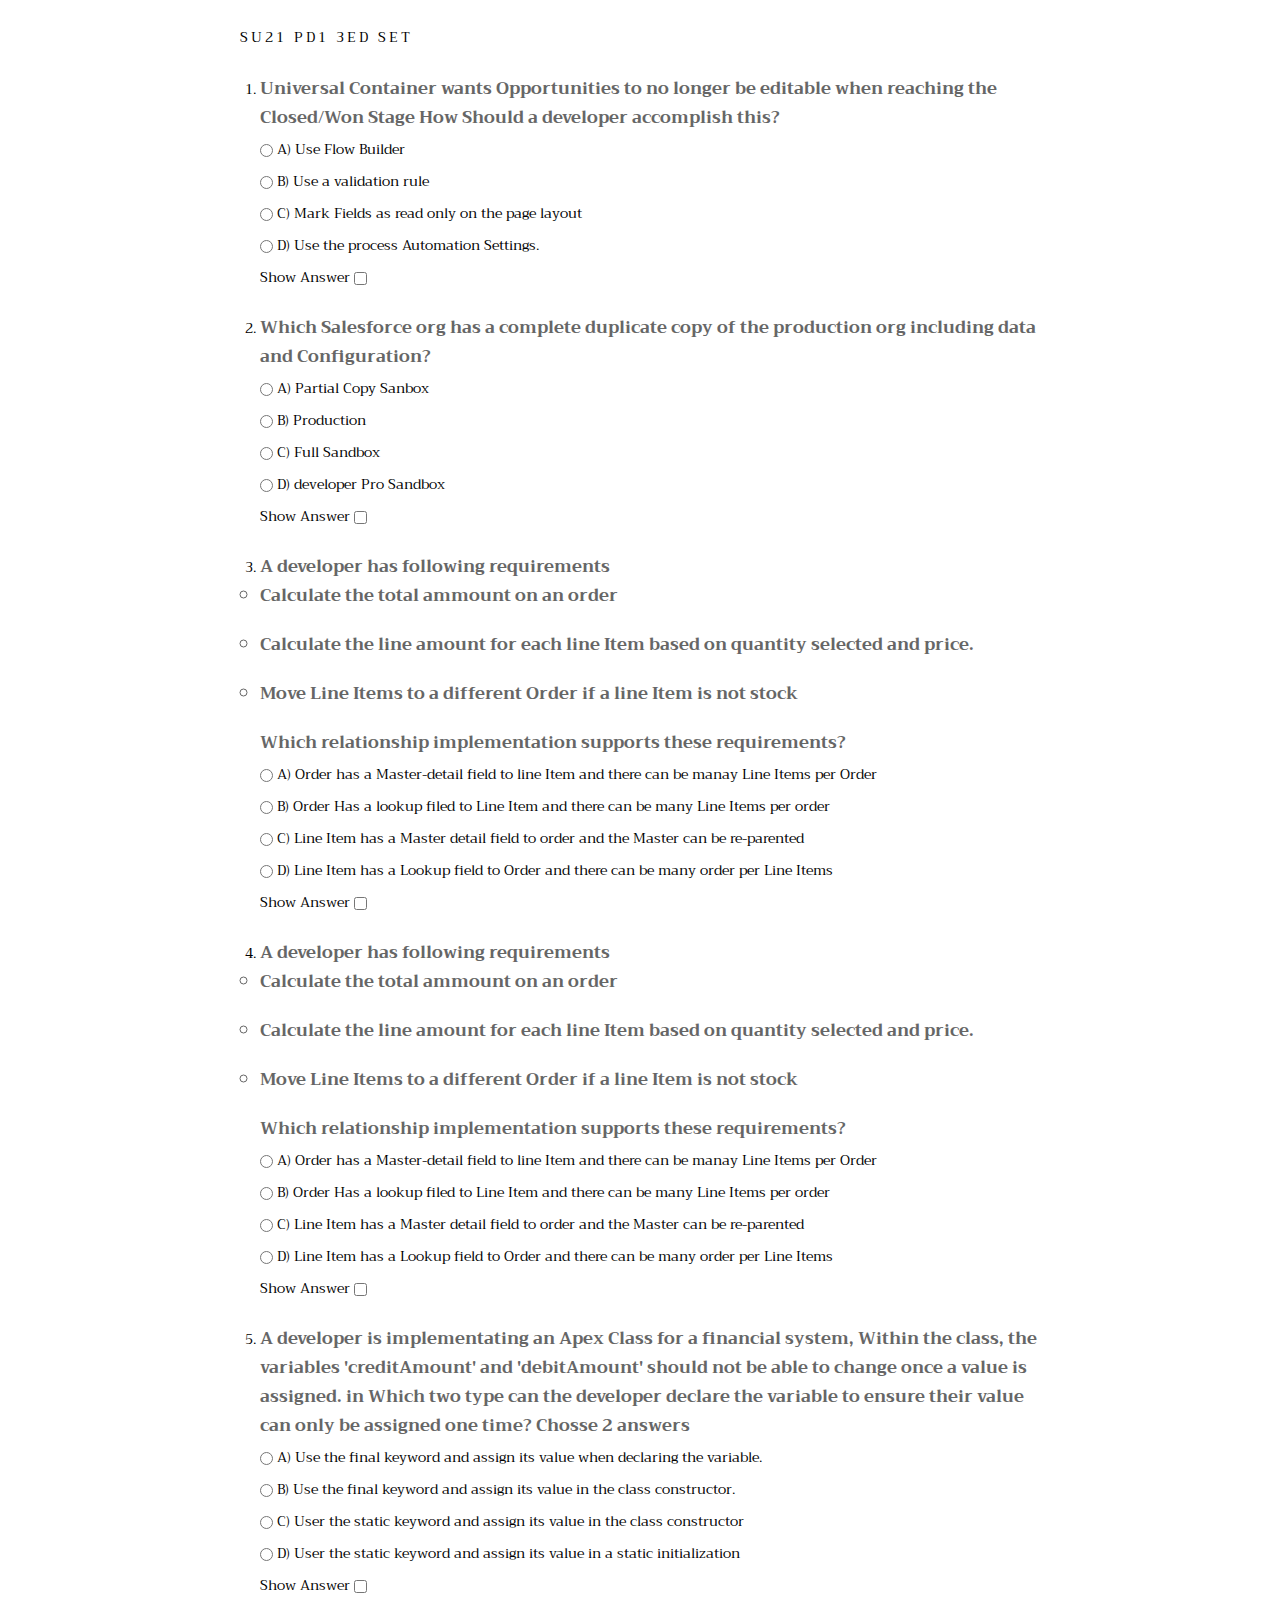
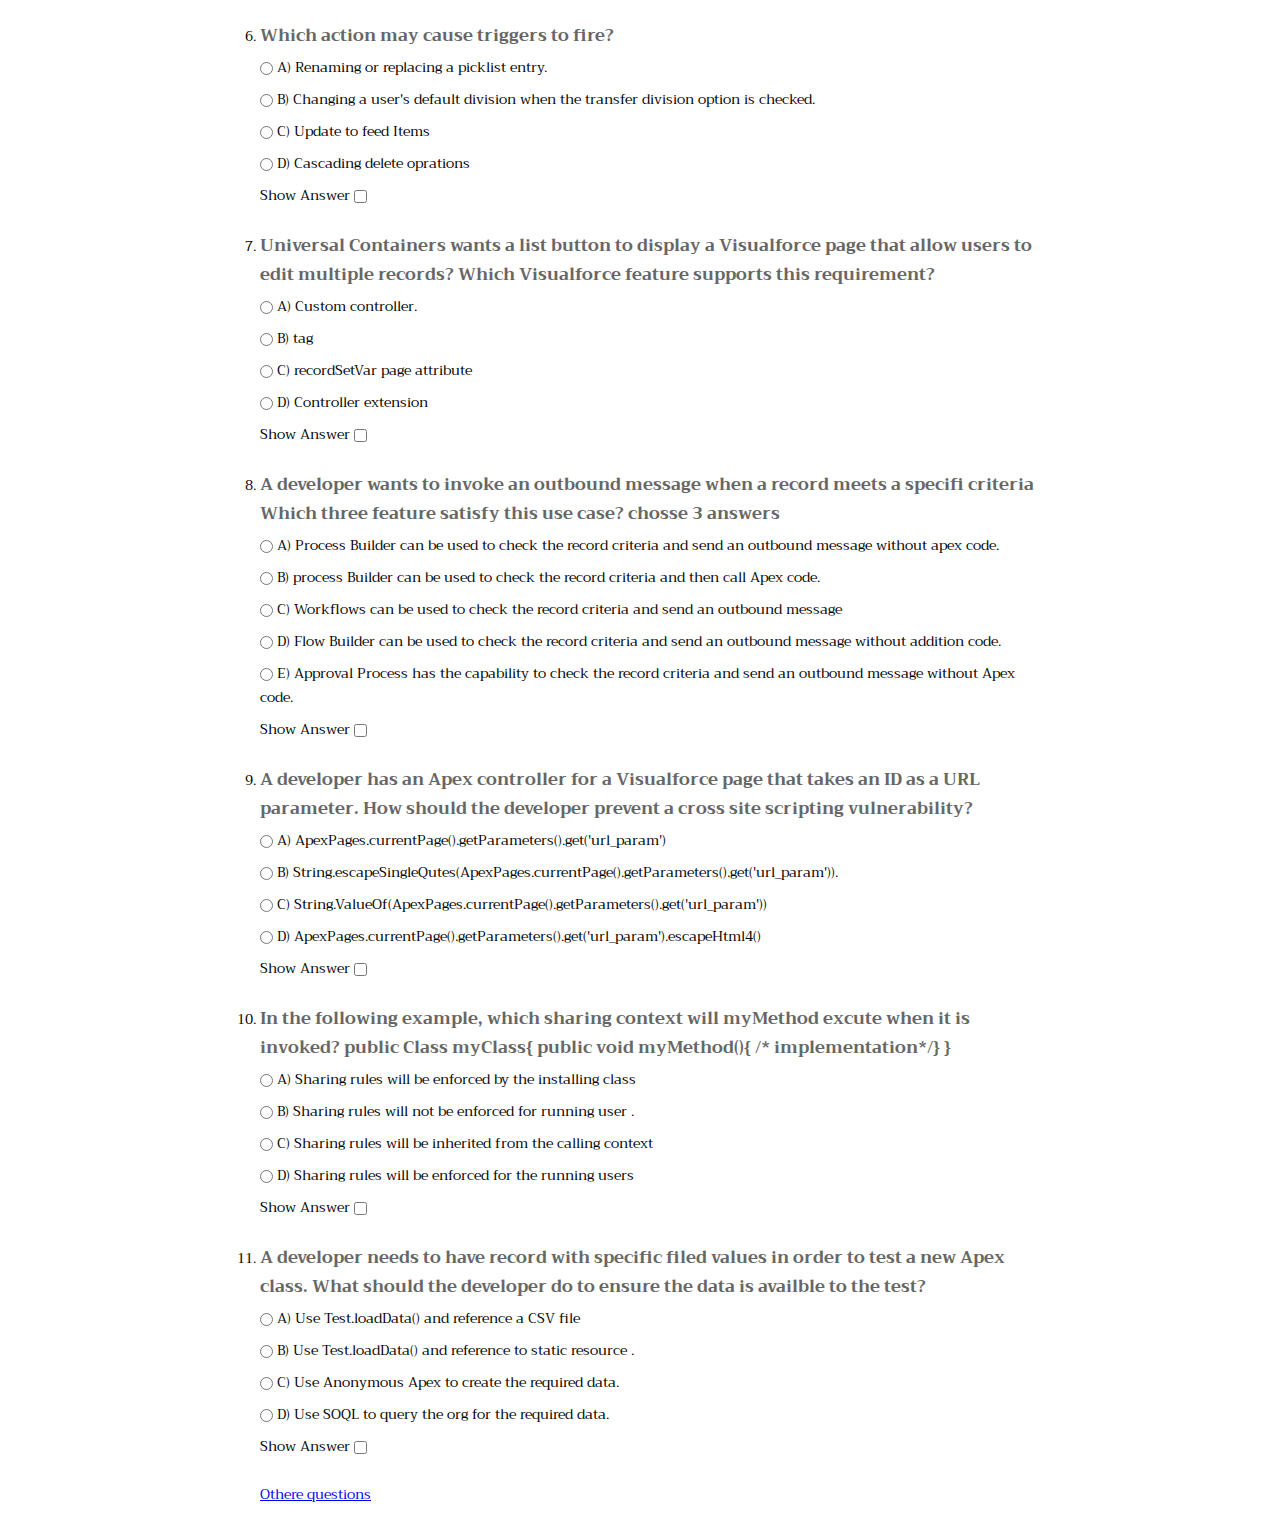
==== index.html @ 332f0577 "first commit" ====
<!DOCTYPE html PUBLIC "-//W3C//DTD XHTML 1.0 Transitional//EN" "http://www.w3.org/TR/xhtml1/DTD/xhtml1-transitional.dtd">
<html xmlns="http://www.w3.org/1999/xhtml">

<head>
	<meta http-equiv="Content-Type" content="text/html; charset=UTF-8" />
	
	<title>SU21 PD1 3ed set</title>
	<link rel="stylesheet" href="https://fonts.googleapis.com/css?family=Trirong">
	<link rel="stylesheet" type="text/css" href="css/style.css" />
</head>
<body>

	<div id="page-wrap">
		<h1>SU21 PD1 3ed set</h1>
		<form action="#" method="post" id="quiz">
		
            <ol>
                <li>
                <h3>Universal Container wants Opportunities to no longer be editable when reaching the Closed/Won Stage
                    How Should a developer accomplish this?
                </h3>
                <div>
                    <input type="radio" name="question-1-answers" id="question-1-answers-A" value="A" />
                    <label for="question-1-answers-A">A) Use Flow Builder </label>
                </div>
                <div>
                    <input type="radio" name="question-1-answers" id="question-1-answers-B" value="B" />
                    <label for="question-1-answers-B">B) Use a validation rule</label>
                </div>
                <div>
                    <input type="radio" name="question-1-answers" id="question-1-answers-C" value="C" />
                    <label for="question-1-answers-C">C) Mark Fields as read only on the page layout</label>
                </div>
                <div>
                    <input type="radio" name="question-1-answers" id="question-1-answers-D" value="D" />
                    <label for="question-1-answers-D">D) Use the process Automation Settings.</label>
                </div>
            
                <div>
                    <label for="question-1-show-answer">Show Answer</label>
                    <input id="trigger" type="checkbox" name="question-1-show-answer">
                    <div class="box">
                        Use a Validation rule
                    </div>
                </div>
                </li>
            
                <li>
                <h3>Which Salesforce org has a complete duplicate copy of the production org including data and Configuration?
                </h3>
                <div>
                    <input type="radio" name="question-1-answers" id="question-1-answers-A" value="A" />
                    <label for="question-1-answers-A">A) Partial Copy Sanbox </label>
                </div>
                <div>
                    <input type="radio" name="question-1-answers" id="question-1-answers-B" value="B" />
                    <label for="question-1-answers-B">B) Production</label>
                </div>
                <div>
                    <input type="radio" name="question-1-answers" id="question-1-answers-C" value="C" />
                    <label for="question-1-answers-C">C) Full Sandbox</label>
                </div>
                <div>
                    <input type="radio" name="question-1-answers" id="question-1-answers-D" value="D" />
                    <label for="question-1-answers-D">D) developer Pro Sandbox</label>
                </div>
            
                <div>
                    <label for="question-1-show-answer">Show Answer</label>
                    <input id="trigger" type="checkbox" name="question-1-show-answer">
                    <div class="box">
                        Full Sandbox
                    </div>
                </div>
                </li>

                <li>
                    <h3>A developer has following requirements
                        <ul>
                            <li>Calculate the total ammount on an order</li>
                            <li>Calculate the line amount for each line Item based on quantity selected and price.</li>
                            <li>Move Line Items to a different Order if a line Item is not stock</li>
                        </ul>
                        Which relationship implementation supports these requirements?
                    </h3>
                    <div>
                        <input type="radio" name="question-1-answers" id="question-1-answers-A" value="A" />
                        <label for="question-1-answers-A">A) Order has a Master-detail field to line Item and there can be manay Line Items per Order </label>
                    </div>
                    <div>
                        <input type="radio" name="question-1-answers" id="question-1-answers-B" value="B" />
                        <label for="question-1-answers-B">B) Order Has a lookup filed to Line Item and there can be many Line Items per order</label>
                    </div>
                    <div>
                        <input type="radio" name="question-1-answers" id="question-1-answers-C" value="C" />
                        <label for="question-1-answers-C">C) Line Item has a Master detail field to order and the Master can be re-parented</label>
                    </div>
                    <div>
                        <input type="radio" name="question-1-answers" id="question-1-answers-D" value="D" />
                        <label for="question-1-answers-D">D) Line Item has a Lookup field to Order and there can be many order per Line Items</label>
                    </div>
                
                    <div>
                        <label for="question-1-show-answer">Show Answer</label>
                        <input id="trigger" type="checkbox" name="question-1-show-answer">
                        <div class="box">
                            Line Item has a Master detail field to order and the Master can be re-parented
                        </div>
                    </div>
                </li>

                <li>
                    <h3>A developer has following requirements
                        <ul>
                            <li>Calculate the total ammount on an order</li>
                            <li>Calculate the line amount for each line Item based on quantity selected and price.</li>
                            <li>Move Line Items to a different Order if a line Item is not stock</li>
                        </ul>
                        Which relationship implementation supports these requirements?
                    </h3>
                    <div>
                        <input type="radio" name="question-1-answers" id="question-1-answers-A" value="A" />
                        <label for="question-1-answers-A">A) Order has a Master-detail field to line Item and there can be manay Line Items per Order </label>
                    </div>
                    <div>
                        <input type="radio" name="question-1-answers" id="question-1-answers-B" value="B" />
                        <label for="question-1-answers-B">B) Order Has a lookup filed to Line Item and there can be many Line Items per order</label>
                    </div>
                    <div>
                        <input type="radio" name="question-1-answers" id="question-1-answers-C" value="C" />
                        <label for="question-1-answers-C">C) Line Item has a Master detail field to order and the Master can be re-parented</label>
                    </div>
                    <div>
                        <input type="radio" name="question-1-answers" id="question-1-answers-D" value="D" />
                        <label for="question-1-answers-D">D) Line Item has a Lookup field to Order and there can be many order per Line Items</label>
                    </div>
                
                    <div>
                        <label for="question-1-show-answer">Show Answer</label>
                        <input id="trigger" type="checkbox" name="question-1-show-answer">
                        <div class="box">
                            Line Item has a Master detail field to order and the Master can be re-parented
                        </div>
                    </div>
                </li>

                <li>
                    <h3>A developer is implementating an Apex Class for a financial system, Within  the class, the variables 'creditAmount' and 'debitAmount' should not be able to change once a value is assigned.
                      
                        in Which two type can the developer declare the variable to ensure their value can only be assigned one time?
                        Chosse 2 answers
                    </h3>
                    <div>
                        <input type="radio" name="question-1-answers" id="question-1-answers-A" value="A" />
                        <label for="question-1-answers-A">A) Use the final keyword and assign its value when declaring the variable.</label>
                    </div>
                    <div>
                        <input type="radio" name="question-1-answers" id="question-1-answers-B" value="B" />
                        <label for="question-1-answers-B">B) Use the final keyword and assign its value in the class constructor.</label>
                    </div>
                    <div>
                        <input type="radio" name="question-1-answers" id="question-1-answers-C" value="C" />
                        <label for="question-1-answers-C">C)  User the static keyword and assign its value in the class constructor</label>
                    </div>
                    <div>
                        <input type="radio" name="question-1-answers" id="question-1-answers-D" value="D" />
                        <label for="question-1-answers-D">D) User the static keyword and assign its value in a static initialization</label>
                    </div>
                
                    <div>
                        <label for="question-1-show-answer">Show Answer</label>
                        <input id="trigger" type="checkbox" name="question-1-show-answer">
                        <div class="box">
                            A, B
                        </div>
                    </div>
                </li>

                <li>
                    <h3>Which action may cause triggers to fire?
                    </h3>
                    <div>
                        <input type="radio" name="question-1-answers" id="question-1-answers-A" value="A" />
                        <label for="question-1-answers-A">A) Renaming or replacing a picklist entry.</label>
                    </div>
                    <div>
                        <input type="radio" name="question-1-answers" id="question-1-answers-B" value="B" />
                        <label for="question-1-answers-B">B) Changing a user's default division when the transfer division option is checked.</label>
                    </div>
                    <div>
                        <input type="radio" name="question-1-answers" id="question-1-answers-C" value="C" />
                        <label for="question-1-answers-C">C)  Update to feed Items</label>
                    </div>
                    <div>
                        <input type="radio" name="question-1-answers" id="question-1-answers-D" value="D" />
                        <label for="question-1-answers-D">D) Cascading delete oprations</label>
                    </div>
                
                    <div>
                        <label for="question-1-show-answer">Show Answer</label>
                        <input id="trigger" type="checkbox" name="question-1-show-answer">
                        <div class="box">
                            Update to feed Items
                        </div>
                    </div>
                </li>

                <li>
                    <h3>Universal Containers wants a list button to display a Visualforce page that allow users to edit multiple records?
                        Which Visualforce feature supports this requirement?
                    </h3>
                    <div>
                        <input type="radio" name="question-1-answers" id="question-1-answers-A" value="A" />
                        <label for="question-1-answers-A">A) Custom controller.</label>
                    </div>
                    <div>
                        <input type="radio" name="question-1-answers" id="question-1-answers-B" value="B" />
                        <label for="question-1-answers-B">B) <apax:listButton> tag</label>
                    </div>
                    <div>
                        <input type="radio" name="question-1-answers" id="question-1-answers-C" value="C" />
                        <label for="question-1-answers-C">C)  recordSetVar page attribute</label>
                    </div>
                    <div>
                        <input type="radio" name="question-1-answers" id="question-1-answers-D" value="D" />
                        <label for="question-1-answers-D">D) Controller extension</label>
                    </div>
                
                    <div>
                        <label for="question-1-show-answer">Show Answer</label>
                        <input id="trigger" type="checkbox" name="question-1-show-answer">
                        <div class="box">
                            RecordSetVar page attribute
                        </div>
                    </div>
                </li>

                <li>
                    <h3>A developer wants to invoke an outbound message when a record meets a specifi criteria
                        Which three feature satisfy this use case?
                        chosse 3 answers
                    </h3>
                    <div>
                        <input type="radio" name="question-1-answers" id="question-1-answers-A" value="A" />
                        <label for="question-1-answers-A">A) Process Builder can be used to check the record criteria and send an outbound message without apex code.</label>
                    </div>
                    <div>
                        <input type="radio" name="question-1-answers" id="question-1-answers-B" value="B" />
                        <label for="question-1-answers-B">B) process Builder can be used to check the record criteria and then call Apex code.</label>
                    </div>
                    <div>
                        <input type="radio" name="question-1-answers" id="question-1-answers-C" value="C" />
                        <label for="question-1-answers-C">C) Workflows can be used to check the record criteria and send an outbound message</label>
                    </div>
                    <div>
                        <input type="radio" name="question-1-answers" id="question-1-answers-D" value="D" />
                        <label for="question-1-answers-D">D) Flow Builder can be used to check the record criteria and send an outbound message without addition code.</label>
                    </div>
                    <div>
                        <input type="radio" name="question-1-answers" id="question-1-answers-D" value="D" />
                        <label for="question-1-answers-D">E) Approval Process has the capability to check the record criteria and send an outbound message without Apex code.</label>
                    </div>
                
                    <div>
                        <label for="question-1-show-answer">Show Answer</label>
                        <input id="trigger" type="checkbox" name="question-1-show-answer">
                        <div class="box">
                            B, C, E
                        </div>
                    </div>
                </li>

                <li>
                    <h3>A developer has an Apex controller for a Visualforce page that takes an ID as a URL parameter.
                        How should the developer prevent a cross site scripting vulnerability?
                    </h3>
                    <div>
                        <input type="radio" name="question-1-answers" id="question-1-answers-A" value="A" />
                        <label for="question-1-answers-A">A) ApexPages.currentPage().getParameters().get('url_param')</label>
                    </div>
                    <div>
                        <input type="radio" name="question-1-answers" id="question-1-answers-B" value="B" />
                        <label for="question-1-answers-B">B) String.escapeSingleQutes(ApexPages.currentPage().getParameters().get('url_param')).</label>
                    </div>
                    <div>
                        <input type="radio" name="question-1-answers" id="question-1-answers-C" value="C" />
                        <label for="question-1-answers-C">C)  String.ValueOf(ApexPages.currentPage().getParameters().get('url_param'))</label>
                    </div>
                    <div>
                        <input type="radio" name="question-1-answers" id="question-1-answers-D" value="D" />
                        <label for="question-1-answers-D">D) ApexPages.currentPage().getParameters().get('url_param').escapeHtml4()</label>
                    </div>
                
                    <div>
                        <label for="question-1-show-answer">Show Answer</label>
                        <input id="trigger" type="checkbox" name="question-1-show-answer">
                        <div class="box">
                            D
                        </div>
                    </div>
                </li>

                <li>
                    <h3>In the following example, which sharing context will myMethod excute when it is invoked?

                        public Class myClass{
                            public void myMethod(){ /* implementation*/}
                        }
                    </h3>
                    <div>
                        <input type="radio" name="question-1-answers" id="question-1-answers-A" value="A" />
                        <label for="question-1-answers-A">A) Sharing rules will be enforced by the installing class</label>
                    </div>
                    <div>
                        <input type="radio" name="question-1-answers" id="question-1-answers-B" value="B" />
                        <label for="question-1-answers-B">B) Sharing rules will not be enforced for running user .</label>
                    </div>
                    <div>
                        <input type="radio" name="question-1-answers" id="question-1-answers-C" value="C" />
                        <label for="question-1-answers-C">C)  Sharing rules will be inherited from the calling context</label>
                    </div>
                    <div>
                        <input type="radio" name="question-1-answers" id="question-1-answers-D" value="D" />
                        <label for="question-1-answers-D">D) Sharing rules will be enforced for the running users</label>
                    </div>
                
                    <div>
                        <label for="question-1-show-answer">Show Answer</label>
                        <input id="trigger" type="checkbox" name="question-1-show-answer">
                        <div class="box">
                            C
                        </div>
                    </div>
                </li>

                <li>
                    <h3>A developer needs to have record with specific filed values in order to test a new Apex class.
                        What should the developer do to ensure the data is availble to the test?
                    </h3>
                    <div>
                        <input type="radio" name="question-1-answers" id="question-1-answers-A" value="A" />
                        <label for="question-1-answers-A">A) Use Test.loadData() and reference a CSV file</label>
                    </div>
                    <div>
                        <input type="radio" name="question-1-answers" id="question-1-answers-B" value="B" />
                        <label for="question-1-answers-B">B) Use Test.loadData() and reference to static resource .</label>
                    </div>
                    <div>
                        <input type="radio" name="question-1-answers" id="question-1-answers-C" value="C" />
                        <label for="question-1-answers-C">C) Use Anonymous Apex to create the required data.</label>
                    </div>
                    <div>
                        <input type="radio" name="question-1-answers" id="question-1-answers-D" value="D" />
                        <label for="question-1-answers-D">D) Use SOQL to query the org for the required data.</label>
                    </div>
                
                    <div>
                        <label for="question-1-show-answer">Show Answer</label>
                        <input id="trigger" type="checkbox" name="question-1-show-answer">
                        <div class="box">
                            B
                        </div>
                    </div>
                </li>
                <a href="self-1.html" >Othere questions</a>
            </ol>

        </form>
    </div>
</body>

</html>
---- css/style.css ----
/*
	 PhpBaba
	 by Abhinav Trivedi
	 https://phpbaba.com
*/

*					{ margin: 0; padding: 0; }
body				{ font: 14px "Trirong", serif;}

#page-wrap		    { width: 800px; margin: 0 auto; }

h1                  { margin: 25px 0; font: 14px "Trirong", serif; text-transform: uppercase; letter-spacing: 3px; }

#quiz input {
    vertical-align: middle;
}

#quiz ol {
   margin: 0 0 10px 20px;
}

#quiz ol li {
   margin: 0 0 20px 0;
}

#quiz ol li div {
   padding: 4px 0;
}

#quiz h3 {
   font-size: 17px; margin: 0 0 1px 0; color: #666;
}


.box {
   color: green;
  display: none;
}
#trigger:checked + .box {
  display: block;
}
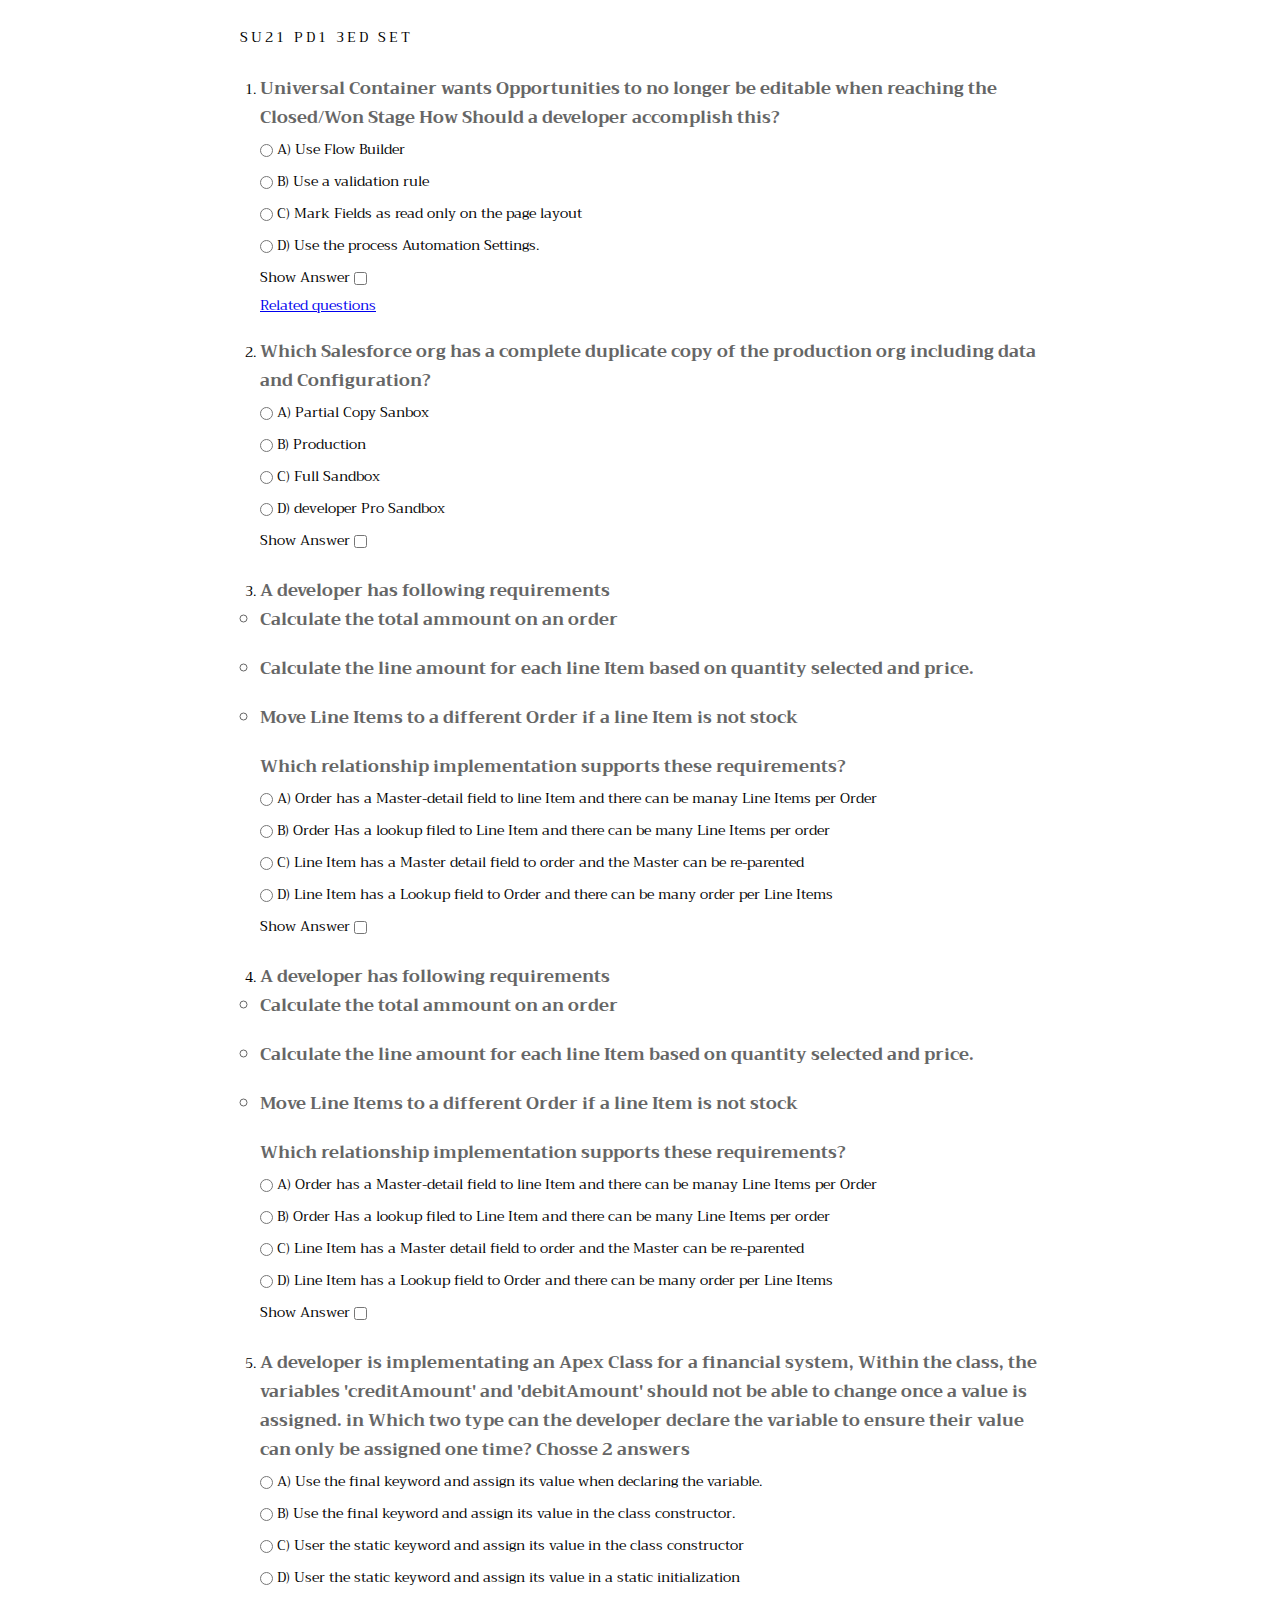
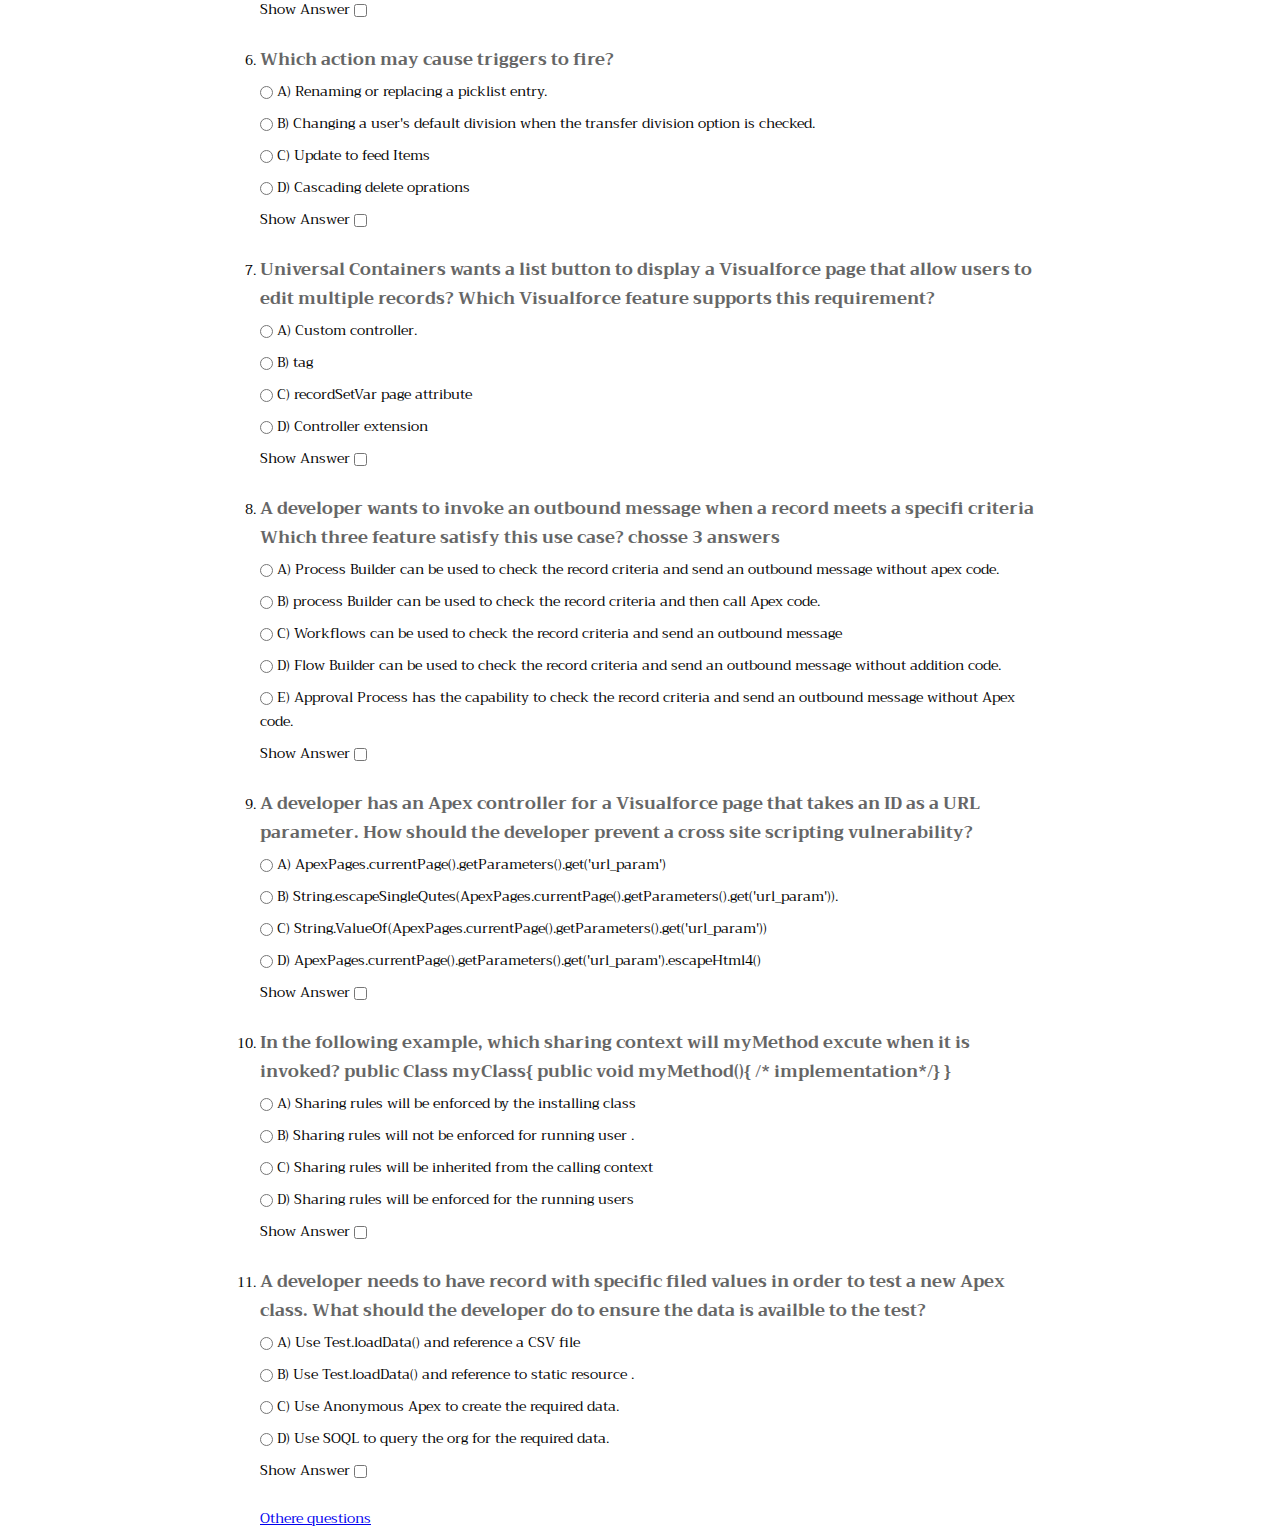
==== commit 966bd46b: "question one related" ====
--- a/index.html
+++ b/index.html
@@ -43,6 +43,7 @@
                         Use a Validation rule
                     </div>
                 </div>
+                <a href="question-1-related.html" >Related questions</a>
                 </li>
             
                 <li>
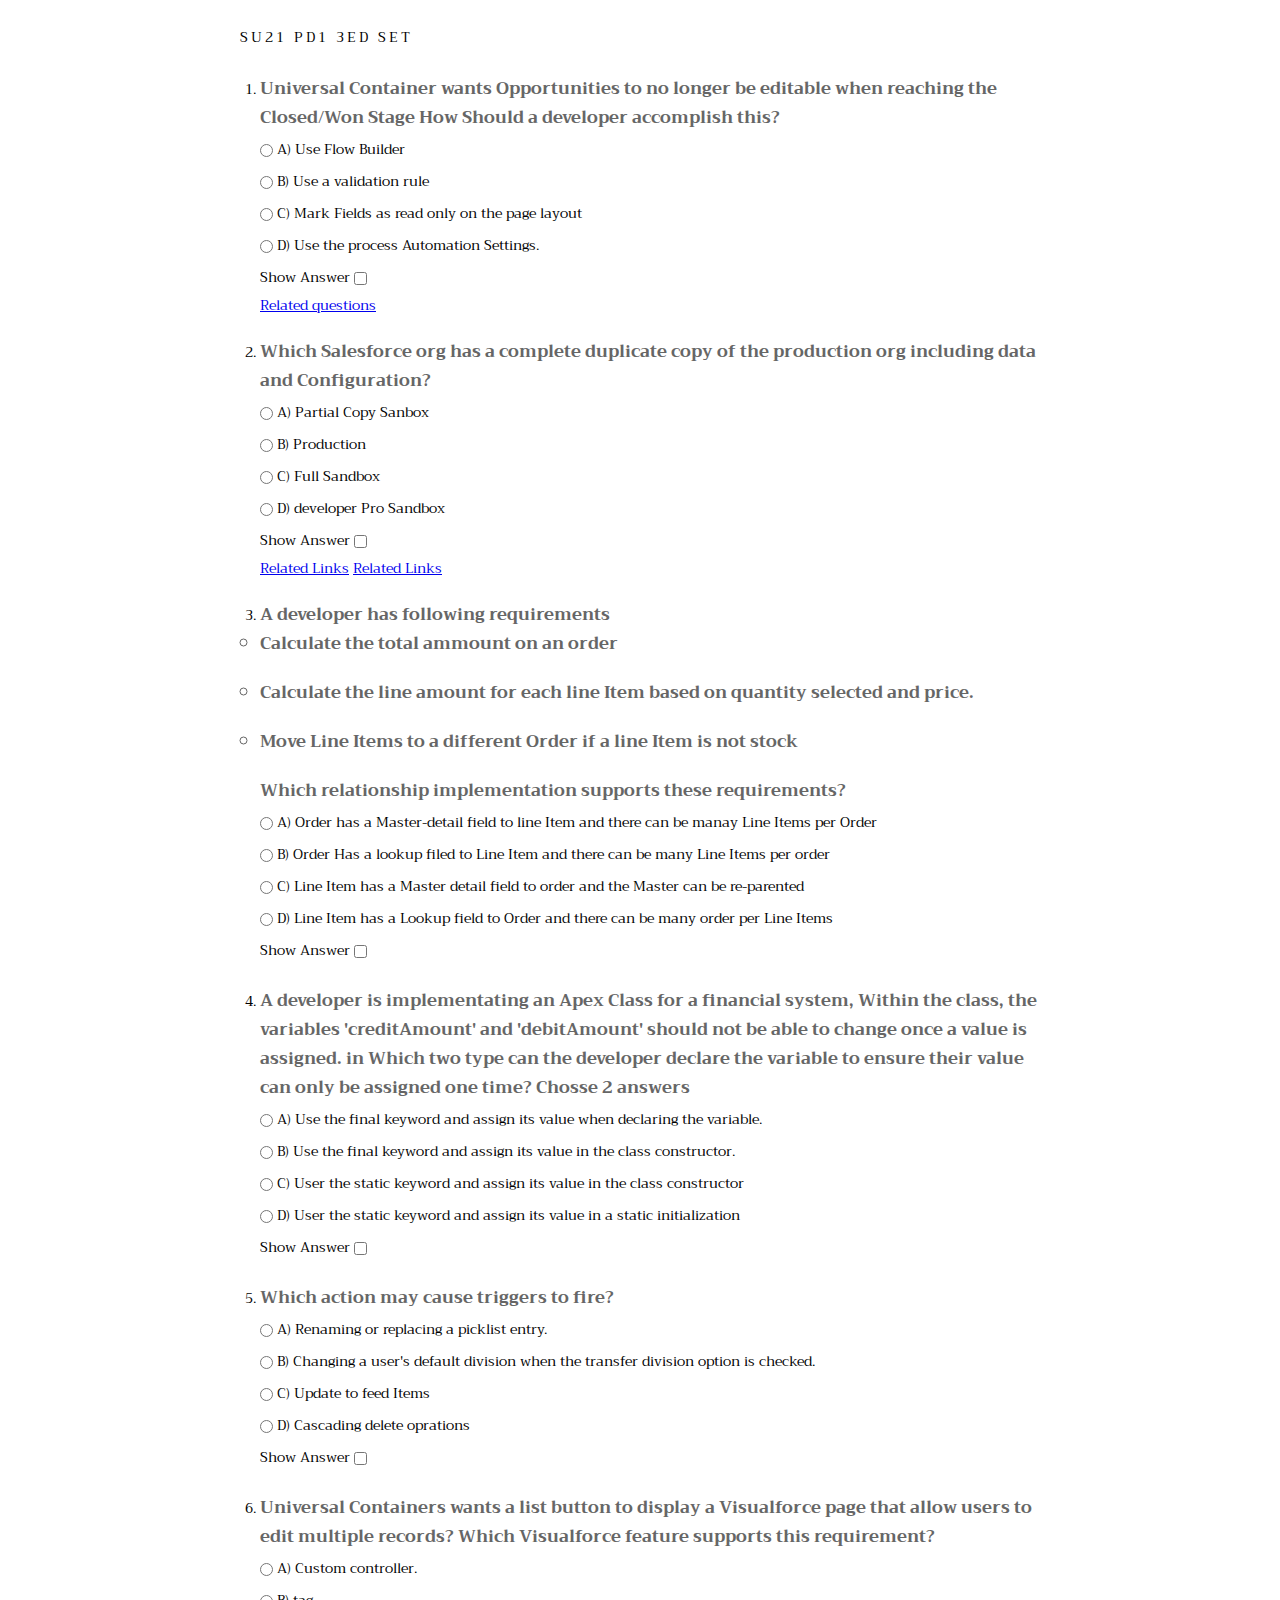
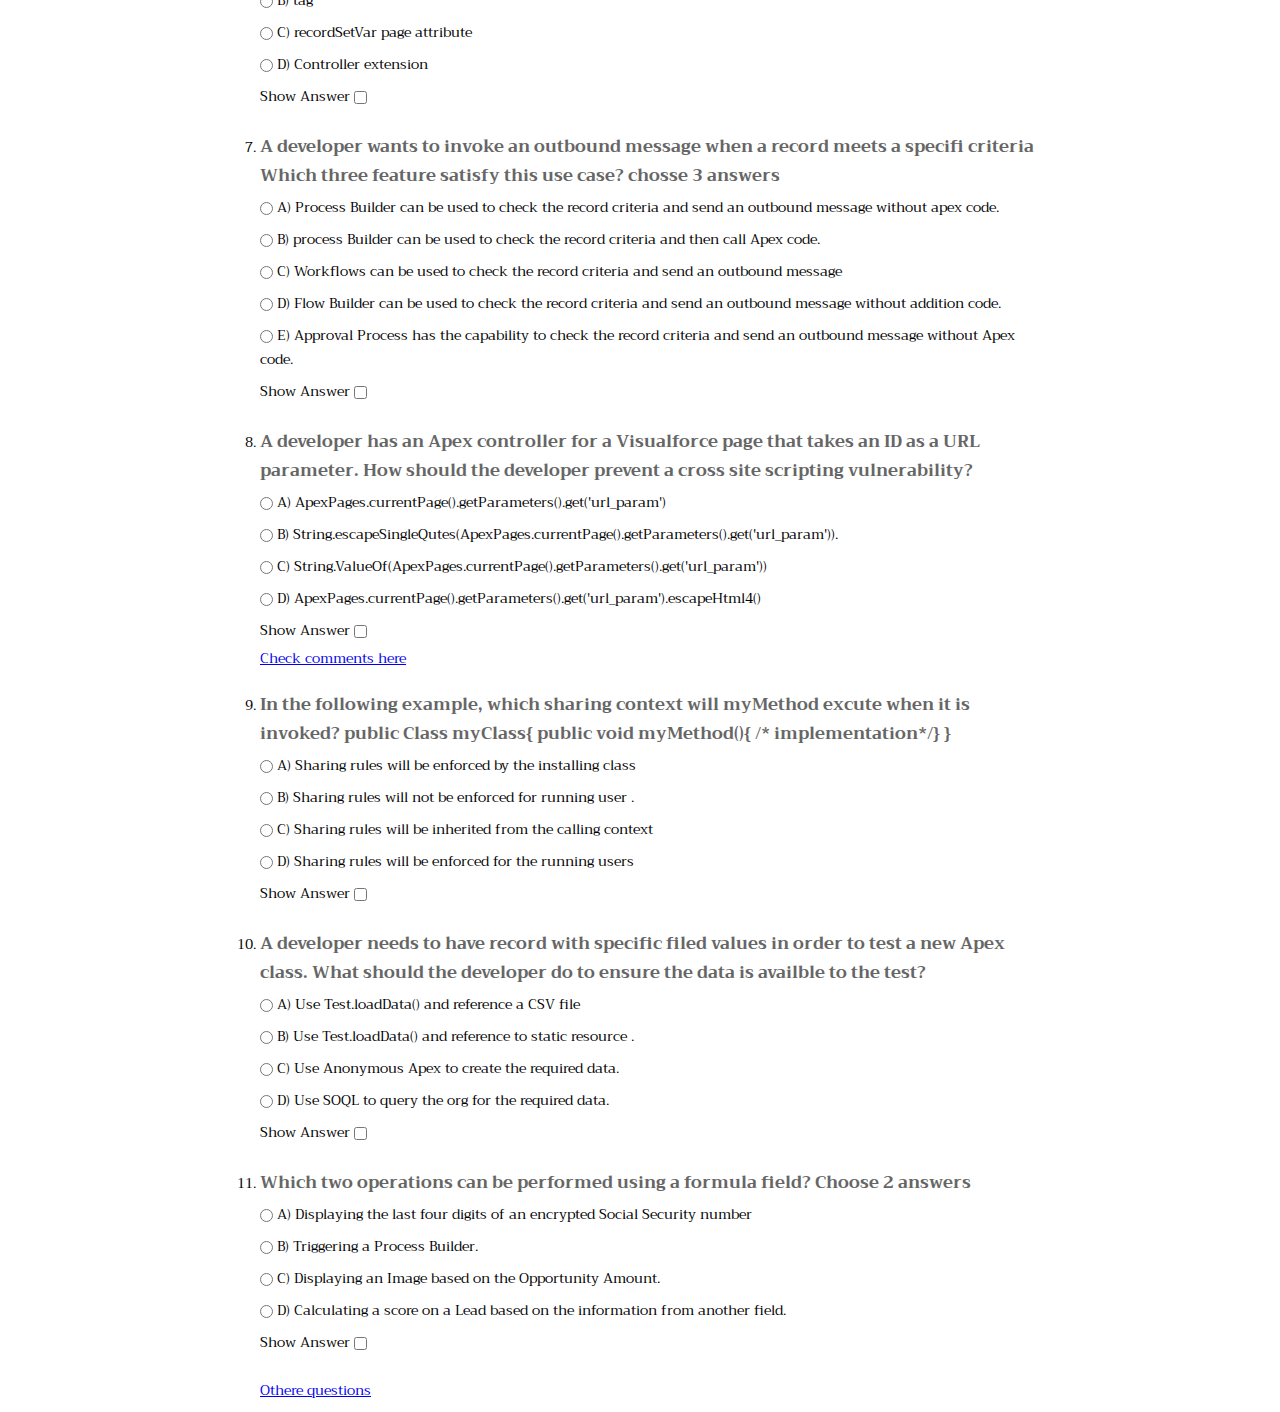
==== commit 9716a112: "question ans update" ====
--- a/index.html
+++ b/index.html
@@ -50,20 +50,20 @@
                 <h3>Which Salesforce org has a complete duplicate copy of the production org including data and Configuration?
                 </h3>
                 <div>
-                    <input type="radio" name="question-1-answers" id="question-1-answers-A" value="A" />
-                    <label for="question-1-answers-A">A) Partial Copy Sanbox </label>
-                </div>
-                <div>
-                    <input type="radio" name="question-1-answers" id="question-1-answers-B" value="B" />
-                    <label for="question-1-answers-B">B) Production</label>
-                </div>
-                <div>
-                    <input type="radio" name="question-1-answers" id="question-1-answers-C" value="C" />
-                    <label for="question-1-answers-C">C) Full Sandbox</label>
-                </div>
-                <div>
-                    <input type="radio" name="question-1-answers" id="question-1-answers-D" value="D" />
-                    <label for="question-1-answers-D">D) developer Pro Sandbox</label>
+                    <input type="radio" name="question-2-answers" id="question-1-answers-A" value="A" />
+                    <label for="question-2-answers-A">A) Partial Copy Sanbox </label>
+                </div>
+                <div>
+                    <input type="radio" name="question-1-answers" id="question-2-answers-B" value="B" />
+                    <label for="question-2-answers-B">B) Production</label>
+                </div>
+                <div>
+                    <input type="radio" name="question-1-answers" id="question-2-answers-C" value="C" />
+                    <label for="question-2-answers-C">C) Full Sandbox</label>
+                </div>
+                <div>
+                    <input type="radio" name="question-2-answers" id="question-2-answers-D" value="D" />
+                    <label for="question-2-answers-D">D) developer Pro Sandbox</label>
                 </div>
             
                 <div>
@@ -73,6 +73,8 @@
                         Full Sandbox
                     </div>
                 </div>
+                <a href="https://help.salesforce.com/s/articleView?id=sf.overview_edition.htm&type=5" target="blank_">Related Links</a>
+                <a href="https://docs.gearset.com/en/articles/2285301-salesforce-organizations" target="blank_">Related Links</a>
                 </li>
 
                 <li>
@@ -111,41 +113,6 @@
                 </li>
 
                 <li>
-                    <h3>A developer has following requirements
-                        <ul>
-                            <li>Calculate the total ammount on an order</li>
-                            <li>Calculate the line amount for each line Item based on quantity selected and price.</li>
-                            <li>Move Line Items to a different Order if a line Item is not stock</li>
-                        </ul>
-                        Which relationship implementation supports these requirements?
-                    </h3>
-                    <div>
-                        <input type="radio" name="question-1-answers" id="question-1-answers-A" value="A" />
-                        <label for="question-1-answers-A">A) Order has a Master-detail field to line Item and there can be manay Line Items per Order </label>
-                    </div>
-                    <div>
-                        <input type="radio" name="question-1-answers" id="question-1-answers-B" value="B" />
-                        <label for="question-1-answers-B">B) Order Has a lookup filed to Line Item and there can be many Line Items per order</label>
-                    </div>
-                    <div>
-                        <input type="radio" name="question-1-answers" id="question-1-answers-C" value="C" />
-                        <label for="question-1-answers-C">C) Line Item has a Master detail field to order and the Master can be re-parented</label>
-                    </div>
-                    <div>
-                        <input type="radio" name="question-1-answers" id="question-1-answers-D" value="D" />
-                        <label for="question-1-answers-D">D) Line Item has a Lookup field to Order and there can be many order per Line Items</label>
-                    </div>
-                
-                    <div>
-                        <label for="question-1-show-answer">Show Answer</label>
-                        <input id="trigger" type="checkbox" name="question-1-show-answer">
-                        <div class="box">
-                            Line Item has a Master detail field to order and the Master can be re-parented
-                        </div>
-                    </div>
-                </li>
-
-                <li>
                     <h3>A developer is implementating an Apex Class for a financial system, Within  the class, the variables 'creditAmount' and 'debitAmount' should not be able to change once a value is assigned.
                       
                         in Which two type can the developer declare the variable to ensure their value can only be assigned one time?
@@ -181,27 +148,30 @@
                     <h3>Which action may cause triggers to fire?
                     </h3>
                     <div>
-                        <input type="radio" name="question-1-answers" id="question-1-answers-A" value="A" />
-                        <label for="question-1-answers-A">A) Renaming or replacing a picklist entry.</label>
-                    </div>
-                    <div>
-                        <input type="radio" name="question-1-answers" id="question-1-answers-B" value="B" />
-                        <label for="question-1-answers-B">B) Changing a user's default division when the transfer division option is checked.</label>
-                    </div>
-                    <div>
-                        <input type="radio" name="question-1-answers" id="question-1-answers-C" value="C" />
-                        <label for="question-1-answers-C">C)  Update to feed Items</label>
-                    </div>
-                    <div>
-                        <input type="radio" name="question-1-answers" id="question-1-answers-D" value="D" />
-                        <label for="question-1-answers-D">D) Cascading delete oprations</label>
-                    </div>
-                
-                    <div>
-                        <label for="question-1-show-answer">Show Answer</label>
-                        <input id="trigger" type="checkbox" name="question-1-show-answer">
+                        <input type="radio" name="question-5-answers" id="question-5-answers-A" value="A" />
+                        <label for="question-5-answers-A">A) Renaming or replacing a picklist entry.</label>
+                    </div>
+                    <div>
+                        <input type="radio" name="question-5-answers" id="question-5-answers-B" value="B" />
+                        <label for="question-5-answers-B">B) Changing a user's default division when the transfer division option is checked.</label>
+                    </div>
+                    <div>
+                        <input type="radio" name="question-5-answers" id="question-5-answers-C" value="C" />
+                        <label for="question-5-answers-C">C)  Update to feed Items</label>
+                    </div>
+                    <div>
+                        <input type="radio" name="question-5-answers" id="question-5-answers-D" value="D" />
+                        <label for="question-5-answers-D">D) Cascading delete oprations</label>
+                    </div>
+                
+                    <div>
+                        <label for="question-5-show-answer">Show Answer</label>
+                        <input id="trigger" type="checkbox" name="question-5-show-answer">
                         <div class="box">
                             Update to feed Items
+
+                            (Only FeedItems of type TextPost, LinkPost, HasLink, ContentPost, and HasContent can be inserted, and therefore invoke the before or after insert trigger. User status updates don't cause the FeedItem triggers to fire.)
+                            (FeedAttachment isn’t a triggerable object. You can access feed attachments in FeedItem update triggers through a SOQL query)
                         </div>
                     </div>
                 </li>
@@ -242,31 +212,32 @@
                         chosse 3 answers
                     </h3>
                     <div>
-                        <input type="radio" name="question-1-answers" id="question-1-answers-A" value="A" />
-                        <label for="question-1-answers-A">A) Process Builder can be used to check the record criteria and send an outbound message without apex code.</label>
-                    </div>
-                    <div>
-                        <input type="radio" name="question-1-answers" id="question-1-answers-B" value="B" />
-                        <label for="question-1-answers-B">B) process Builder can be used to check the record criteria and then call Apex code.</label>
-                    </div>
-                    <div>
-                        <input type="radio" name="question-1-answers" id="question-1-answers-C" value="C" />
-                        <label for="question-1-answers-C">C) Workflows can be used to check the record criteria and send an outbound message</label>
-                    </div>
-                    <div>
-                        <input type="radio" name="question-1-answers" id="question-1-answers-D" value="D" />
-                        <label for="question-1-answers-D">D) Flow Builder can be used to check the record criteria and send an outbound message without addition code.</label>
-                    </div>
-                    <div>
-                        <input type="radio" name="question-1-answers" id="question-1-answers-D" value="D" />
-                        <label for="question-1-answers-D">E) Approval Process has the capability to check the record criteria and send an outbound message without Apex code.</label>
-                    </div>
-                
-                    <div>
-                        <label for="question-1-show-answer">Show Answer</label>
-                        <input id="trigger" type="checkbox" name="question-1-show-answer">
+                        <input type="radio" name="question-6-answers" id="question-6-answers-A" value="A" />
+                        <label for="question-6-answers-A">A) Process Builder can be used to check the record criteria and send an outbound message without apex code.</label>
+                    </div>
+                    <div>
+                        <input type="radio" name="question-6-answers" id="question-6-answers-B" value="B" />
+                        <label for="question-6-answers-B">B) process Builder can be used to check the record criteria and then call Apex code.</label>
+                    </div>
+                    <div>
+                        <input type="radio" name="question-6-answers" id="question-6-answers-C" value="C" />
+                        <label for="question-6-answers-C">C) Workflows can be used to check the record criteria and send an outbound message</label>
+                    </div>
+                    <div>
+                        <input type="radio" name="question-6-answers" id="question-6-answers-D" value="D" />
+                        <label for="question-6-answers-D">D) Flow Builder can be used to check the record criteria and send an outbound message without addition code.</label>
+                    </div>
+                    <div>
+                        <input type="radio" name="question-6-answers" id="question-6-answers-D" value="D" />
+                        <label for="question-6-answers-D">E) Approval Process has the capability to check the record criteria and send an outbound message without Apex code.</label>
+                    </div>
+                
+                    <div>
+                        <label for="question-6-show-answer">Show Answer</label>
+                        <input id="trigger" type="checkbox" name="question-6-show-answer">
                         <div class="box">
                             B, C, E
+                            <a href="https://help.salesforce.com/s/articleView?id=000358342&type=1">Related link</a>
                         </div>
                     </div>
                 </li>
@@ -276,29 +247,30 @@
                         How should the developer prevent a cross site scripting vulnerability?
                     </h3>
                     <div>
-                        <input type="radio" name="question-1-answers" id="question-1-answers-A" value="A" />
-                        <label for="question-1-answers-A">A) ApexPages.currentPage().getParameters().get('url_param')</label>
-                    </div>
-                    <div>
-                        <input type="radio" name="question-1-answers" id="question-1-answers-B" value="B" />
-                        <label for="question-1-answers-B">B) String.escapeSingleQutes(ApexPages.currentPage().getParameters().get('url_param')).</label>
-                    </div>
-                    <div>
-                        <input type="radio" name="question-1-answers" id="question-1-answers-C" value="C" />
-                        <label for="question-1-answers-C">C)  String.ValueOf(ApexPages.currentPage().getParameters().get('url_param'))</label>
-                    </div>
-                    <div>
-                        <input type="radio" name="question-1-answers" id="question-1-answers-D" value="D" />
-                        <label for="question-1-answers-D">D) ApexPages.currentPage().getParameters().get('url_param').escapeHtml4()</label>
-                    </div>
-                
-                    <div>
-                        <label for="question-1-show-answer">Show Answer</label>
-                        <input id="trigger" type="checkbox" name="question-1-show-answer">
-                        <div class="box">
-                            D
-                        </div>
-                    </div>
+                        <input type="radio" name="question-7-answers" id="question-7-answers-A" value="A" />
+                        <label for="question-7-answers-A">A) ApexPages.currentPage().getParameters().get('url_param')</label>
+                    </div>
+                    <div>
+                        <input type="radio" name="question-7-answers" id="question-7-answers-B" value="B" />
+                        <label for="question-7-answers-B">B) String.escapeSingleQutes(ApexPages.currentPage().getParameters().get('url_param')).</label>
+                    </div>
+                    <div>
+                        <input type="radio" name="question-7-answers" id="question-7-answers-C" value="C" />
+                        <label for="question-7-answers-C">C)  String.ValueOf(ApexPages.currentPage().getParameters().get('url_param'))</label>
+                    </div>
+                    <div>
+                        <input type="radio" name="question-7-answers" id="question-7-answers-D" value="D" />
+                        <label for="question-7-answers-D">D) ApexPages.currentPage().getParameters().get('url_param').escapeHtml4()</label>
+                    </div>
+                
+                    <div>
+                        <label for="question-7-show-answer">Show Answer</label>
+                        <input id="trigger" type="checkbox" name="question-7-show-answer">
+                        <div class="box">
+                            B
+                        </div>
+                    </div>
+                    <a href="https://vceguide.com/a-developer-has-an-apex-controller-for-a-visualforce-page-that-takes-an-id-as-a-url-parameter/" target="_blank"> Check comments here</a>
                 </li>
 
                 <li>
@@ -309,25 +281,25 @@
                         }
                     </h3>
                     <div>
-                        <input type="radio" name="question-1-answers" id="question-1-answers-A" value="A" />
-                        <label for="question-1-answers-A">A) Sharing rules will be enforced by the installing class</label>
-                    </div>
-                    <div>
-                        <input type="radio" name="question-1-answers" id="question-1-answers-B" value="B" />
-                        <label for="question-1-answers-B">B) Sharing rules will not be enforced for running user .</label>
-                    </div>
-                    <div>
-                        <input type="radio" name="question-1-answers" id="question-1-answers-C" value="C" />
-                        <label for="question-1-answers-C">C)  Sharing rules will be inherited from the calling context</label>
-                    </div>
-                    <div>
-                        <input type="radio" name="question-1-answers" id="question-1-answers-D" value="D" />
-                        <label for="question-1-answers-D">D) Sharing rules will be enforced for the running users</label>
-                    </div>
-                
-                    <div>
-                        <label for="question-1-show-answer">Show Answer</label>
-                        <input id="trigger" type="checkbox" name="question-1-show-answer">
+                        <input type="radio" name="question-10-answers" id="question-10-answers-A" value="A" />
+                        <label for="question-10-answers-A">A) Sharing rules will be enforced by the installing class</label>
+                    </div>
+                    <div>
+                        <input type="radio" name="question-10-answers" id="question-10-answers-B" value="B" />
+                        <label for="question-10-answers-B">B) Sharing rules will not be enforced for running user .</label>
+                    </div>
+                    <div>
+                        <input type="radio" name="question-10-answers" id="question-10-answers-C" value="C" />
+                        <label for="question-10-answers-C">C)  Sharing rules will be inherited from the calling context</label>
+                    </div>
+                    <div>
+                        <input type="radio" name="question-10-answers" id="question-10-answers-D" value="D" />
+                        <label for="question-10-answers-D">D) Sharing rules will be enforced for the running users</label>
+                    </div>
+                
+                    <div>
+                        <label for="question-10-show-answer">Show Answer</label>
+                        <input id="trigger" type="checkbox" name="question-10-show-answer">
                         <div class="box">
                             C
                         </div>
@@ -339,27 +311,54 @@
                         What should the developer do to ensure the data is availble to the test?
                     </h3>
                     <div>
-                        <input type="radio" name="question-1-answers" id="question-1-answers-A" value="A" />
-                        <label for="question-1-answers-A">A) Use Test.loadData() and reference a CSV file</label>
-                    </div>
-                    <div>
-                        <input type="radio" name="question-1-answers" id="question-1-answers-B" value="B" />
-                        <label for="question-1-answers-B">B) Use Test.loadData() and reference to static resource .</label>
-                    </div>
-                    <div>
-                        <input type="radio" name="question-1-answers" id="question-1-answers-C" value="C" />
-                        <label for="question-1-answers-C">C) Use Anonymous Apex to create the required data.</label>
-                    </div>
-                    <div>
-                        <input type="radio" name="question-1-answers" id="question-1-answers-D" value="D" />
-                        <label for="question-1-answers-D">D) Use SOQL to query the org for the required data.</label>
-                    </div>
-                
-                    <div>
-                        <label for="question-1-show-answer">Show Answer</label>
-                        <input id="trigger" type="checkbox" name="question-1-show-answer">
+                        <input type="radio" name="question-8-answers" id="question-8-answers-A" value="A" />
+                        <label for="question-8-answers-A">A) Use Test.loadData() and reference a CSV file</label>
+                    </div>
+                    <div>
+                        <input type="radio" name="question-8-answers" id="question-8-answers-B" value="B" />
+                        <label for="question-8-answers-B">B) Use Test.loadData() and reference to static resource .</label>
+                    </div>
+                    <div>
+                        <input type="radio" name="question-8-answers" id="question-8-answers-C" value="C" />
+                        <label for="question-8-answers-C">C) Use Anonymous Apex to create the required data.</label>
+                    </div>
+                    <div>
+                        <input type="radio" name="question-8-answers" id="question-8-answers-D" value="D" />
+                        <label for="question-8-answers-D">D) Use SOQL to query the org for the required data.</label>
+                    </div>
+                
+                    <div>
+                        <label for="question-8-show-answer">Show Answer</label>
+                        <input id="trigger" type="checkbox" name="question-8-show-answer">
                         <div class="box">
                             B
+                        </div>
+                    </div>
+                </li>
+                <li>
+                    <h3>
+                    Which two operations can be performed using a formula field? Choose 2 answers</h3>
+                    <div>
+                        <input type="radio" name="question-9-answers" id="question-9-answers-A" value="A" />
+                        <label for="question-9-answers-A">A) Displaying the last four digits of an encrypted Social Security number</label>
+                    </div>
+                    <div>
+                        <input type="radio" name="question-9-answers" id="question-9-answers-B" value="B" />
+                        <label for="question-9-answers-B">B) Triggering a Process Builder.</label>
+                    </div>
+                    <div>
+                        <input type="radio" name="question-9-answers" id="question-9-answers-C" value="C" />
+                        <label for="question-9-answers-C">C) Displaying an Image based on the Opportunity Amount.</label>
+                    </div>
+                    <div>
+                        <input type="radio" name="question-9-answers" id="question-9-answers-D" value="D" />
+                        <label for="question-9-answers-D">D) Calculating a score on a Lead based on the information from another field.</label>
+                    </div>
+                    <div>
+                        <label for="question-9-show-answer">Show Answer</label>
+                        <input id="trigger" type="checkbox" name="question-9-show-answer">
+                        <div class="box">
+                            C,D
                         </div>
                     </div>
                 </li>
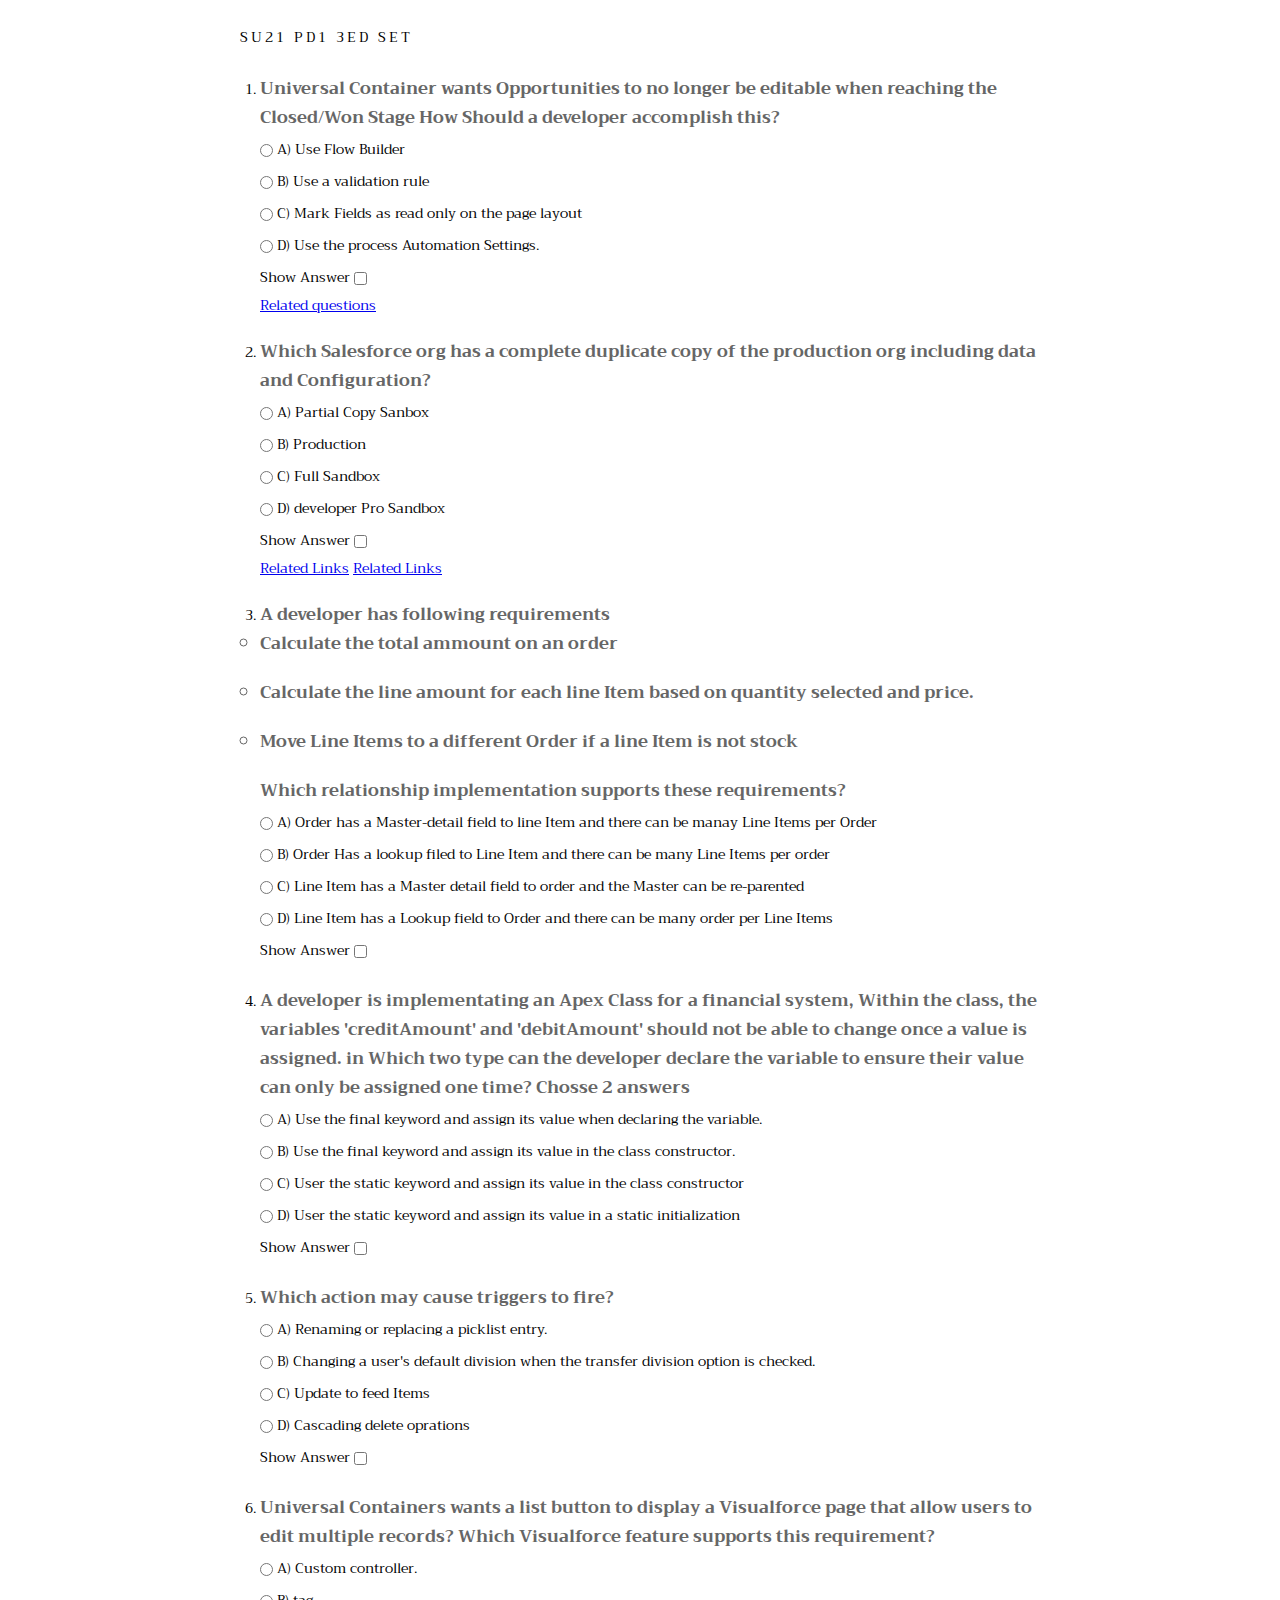
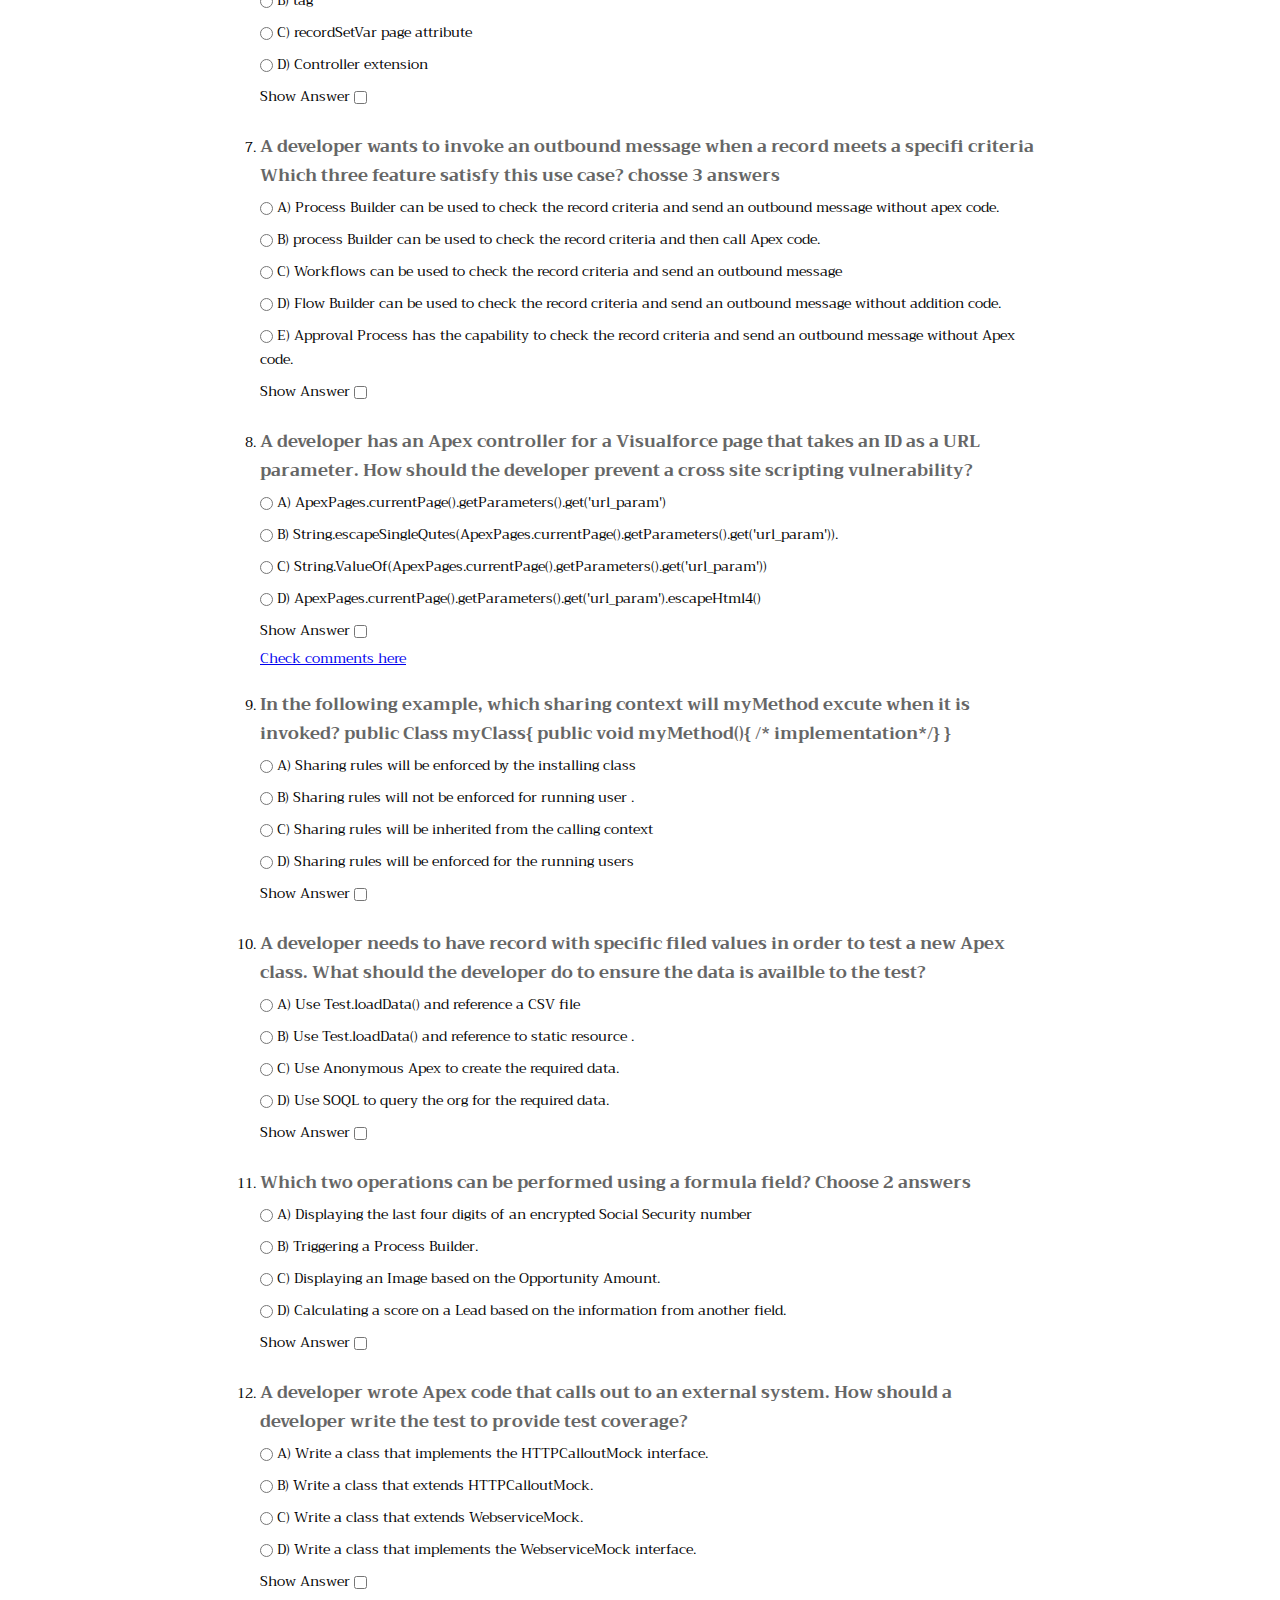
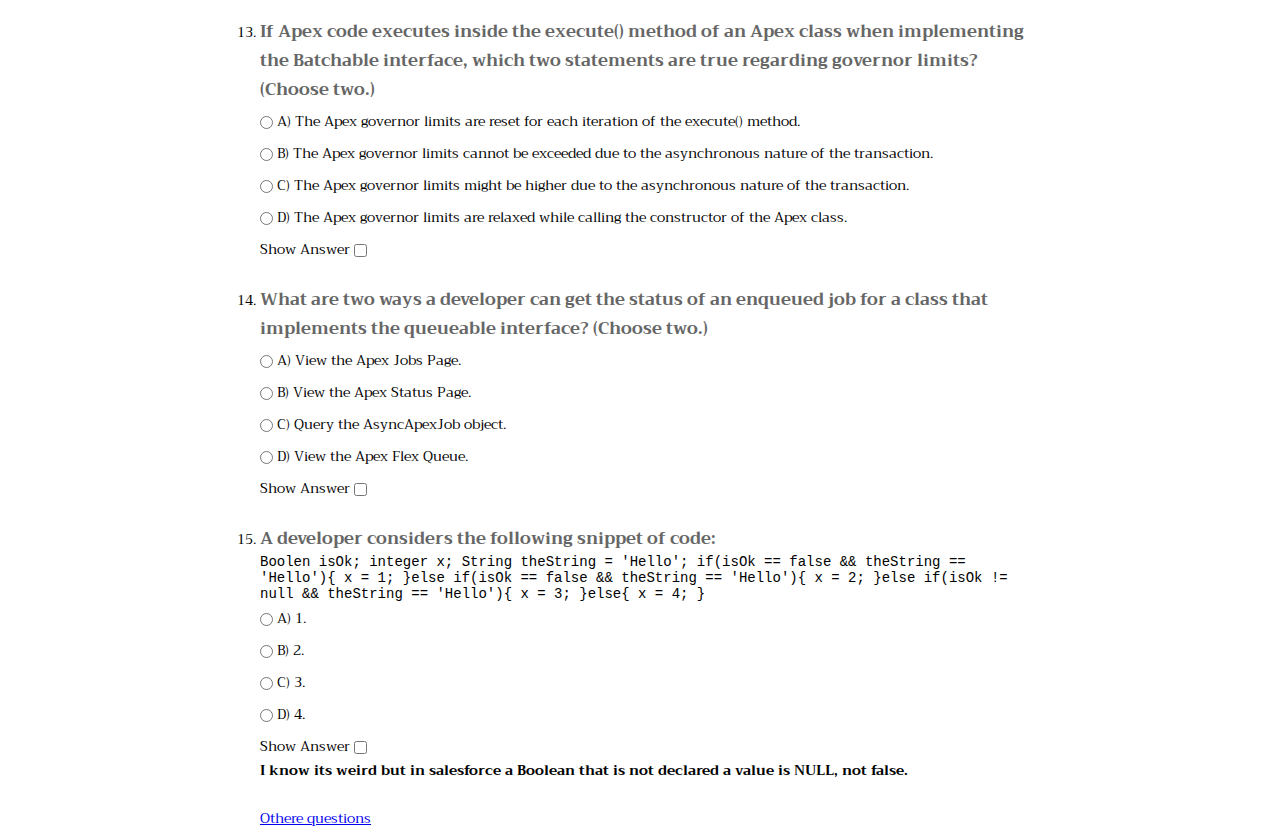
==== commit 904b1ea4: "13 question update" ====
--- a/index.html
+++ b/index.html
@@ -362,6 +362,136 @@
                         </div>
                     </div>
                 </li>
+                <li>
+                    <h3>
+                    A developer wrote Apex code that calls out to an external system.
+                    How should a developer write the test to provide test coverage?</h3>
+                    <div>
+                        <input type="radio" name="question-9-answers" id="question-9-answers-A" value="A" />
+                        <label for="question-9-answers-A">A) Write a class that implements the HTTPCalloutMock interface.</label>
+                    </div>
+                    <div>
+                        <input type="radio" name="question-9-answers" id="question-9-answers-B" value="B" />
+                        <label for="question-9-answers-B">B) Write a class that extends HTTPCalloutMock.</label>
+                    </div>
+                    <div>
+                        <input type="radio" name="question-9-answers" id="question-9-answers-C" value="C" />
+                        <label for="question-9-answers-C">C) Write a class that extends WebserviceMock.</label>
+                    </div>
+                    <div>
+                        <input type="radio" name="question-9-answers" id="question-9-answers-D" value="D" />
+                        <label for="question-9-answers-D">D) Write a class that implements the WebserviceMock interface.</label>
+                    </div>
+                    <div>
+                        <label for="question-9-show-answer">Show Answer</label>
+                        <input id="trigger" type="checkbox" name="question-9-show-answer">
+                        <div class="box">
+                            A
+                        </div>
+                    </div>
+                </li>
+                <li>
+                    <h3>
+                        If Apex code executes inside the execute() method of an Apex class when implementing the Batchable interface, 
+                        which two statements are true regarding governor limits? (Choose two.)</h3>
+                    <div>
+                        <input type="radio" name="question-11-answers" id="question-11-answers-A" value="A" />
+                        <label for="question-11-answers-A">A) The Apex governor limits are reset for each iteration of the execute() method.</label>
+                    </div>
+                    <div>
+                        <input type="radio" name="question-11-answers" id="question-11-answers-B" value="B" />
+                        <label for="question-11-answers-B">B) The Apex governor limits cannot be exceeded due to the asynchronous nature of the transaction.</label>
+                    </div>
+                    <div>
+                        <input type="radio" name="question-11-answers" id="question-11-answers-C" value="C" />
+                        <label for="question-11-answers-C">C) The Apex governor limits might be higher due to the asynchronous nature of the transaction.</label>
+                    </div>
+                    <div>
+                        <input type="radio" name="question-11-answers" id="question-11-answers-D" value="D" />
+                        <label for="question-11-answers-D">D) The Apex governor limits are relaxed while calling the constructor of the Apex class.</label>
+                    </div>
+                    <div>
+                        <label for="question-11-show-answer">Show Answer</label>
+                        <input id="trigger" type="checkbox" name="question-11-show-answer">
+                        <div class="box">
+                            A,C
+                        </div>
+                    </div>
+                </li>
+                
+                <li>
+                    <h3>
+                        What are two ways a developer can get the status of an enqueued job for a class that implements the queueable interface? 
+                        (Choose two.)</h3>
+                    <div>
+                        <input type="radio" name="question-12-answers" id="question-12-answers-A" value="A" />
+                        <label for="question-12-answers-A">A) View the Apex Jobs Page.</label>
+                    </div>
+                    <div>
+                        <input type="radio" name="question-12-answers" id="question-12-answers-B" value="B" />
+                        <label for="question-12-answers-B">B) View the Apex Status Page.</label>
+                    </div>
+                    <div>
+                        <input type="radio" name="question-12-answers" id="question-12-answers-C" value="C" />
+                        <label for="question-12-answers-C">C) Query the AsyncApexJob object.</label>
+                    </div>
+                    <div>
+                        <input type="radio" name="question-12-answers" id="question-12-answers-D" value="D" />
+                        <label for="question-12-answers-D">D) View the Apex Flex Queue.</label>
+                    </div>
+                    <div>
+                        <label for="question-12-show-answer">Show Answer</label>
+                        <input id="trigger" type="checkbox" name="question-12-show-answer">
+                        <div class="box">
+                            A,C
+                        </div>
+                    </div>
+                </li>
+
+                <li>
+                    <h3>
+                        A developer considers the following snippet of code:</h3>
+                        <code>
+                            Boolen isOk;
+                            integer x;
+                            String theString = 'Hello';
+
+                            if(isOk == false && theString == 'Hello'){
+                                x = 1;
+                            }else if(isOk == false && theString == 'Hello'){
+                                x = 2;
+                            }else if(isOk != null && theString == 'Hello'){
+                                x = 3;
+                            }else{
+                                x = 4;
+                            }
+
+                        </code>
+                    <div>
+                        <input type="radio" name="question-13-answers" id="question-13-answers-A" value="A" />
+                        <label for="question-13-answers-A">A) 1.</label>
+                    </div>
+                    <div>
+                        <input type="radio" name="question-13-answers" id="question-13-answers-B" value="B" />
+                        <label for="question-13-answers-B">B) 2.</label>
+                    </div>
+                    <div>
+                        <input type="radio" name="question-13-answers" id="question-13-answers-C" value="C" />
+                        <label for="question-13-answers-C">C) 3.</label>
+                    </div>
+                    <div>
+                        <input type="radio" name="question-13-answers" id="question-13-answers-D" value="D" />
+                        <label for="question-13-answers-D">D) 4.</label>
+                    </div>
+                    <div>
+                        <label for="question-13-show-answer">Show Answer</label>
+                        <input id="trigger" type="checkbox" name="question-13-show-answer">
+                        <div class="box">
+                            D
+                        </div>
+                        <p><b>I know its weird but in salesforce a Boolean that is not declared a value is NULL, not false.</b></p>
+                    </div>
+                </li>
                 <a href="self-1.html" >Othere questions</a>
             </ol>
 
